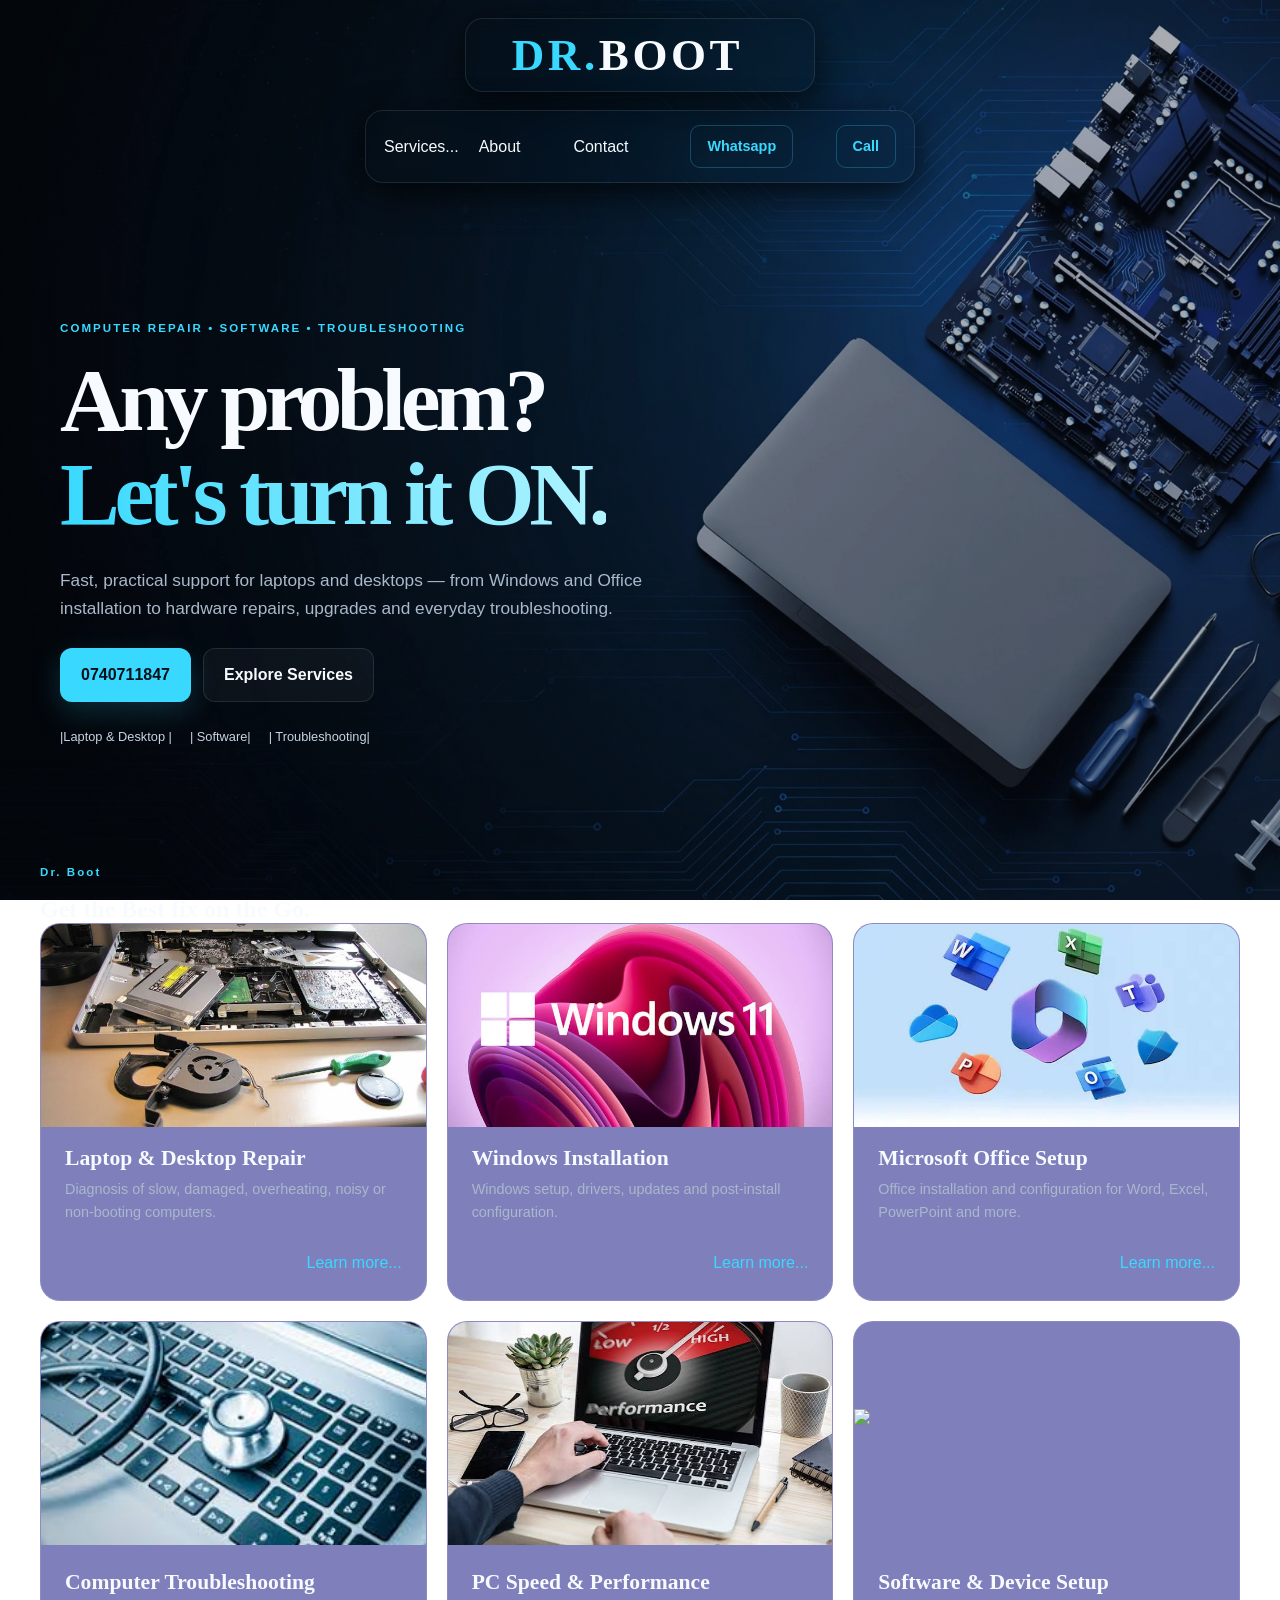
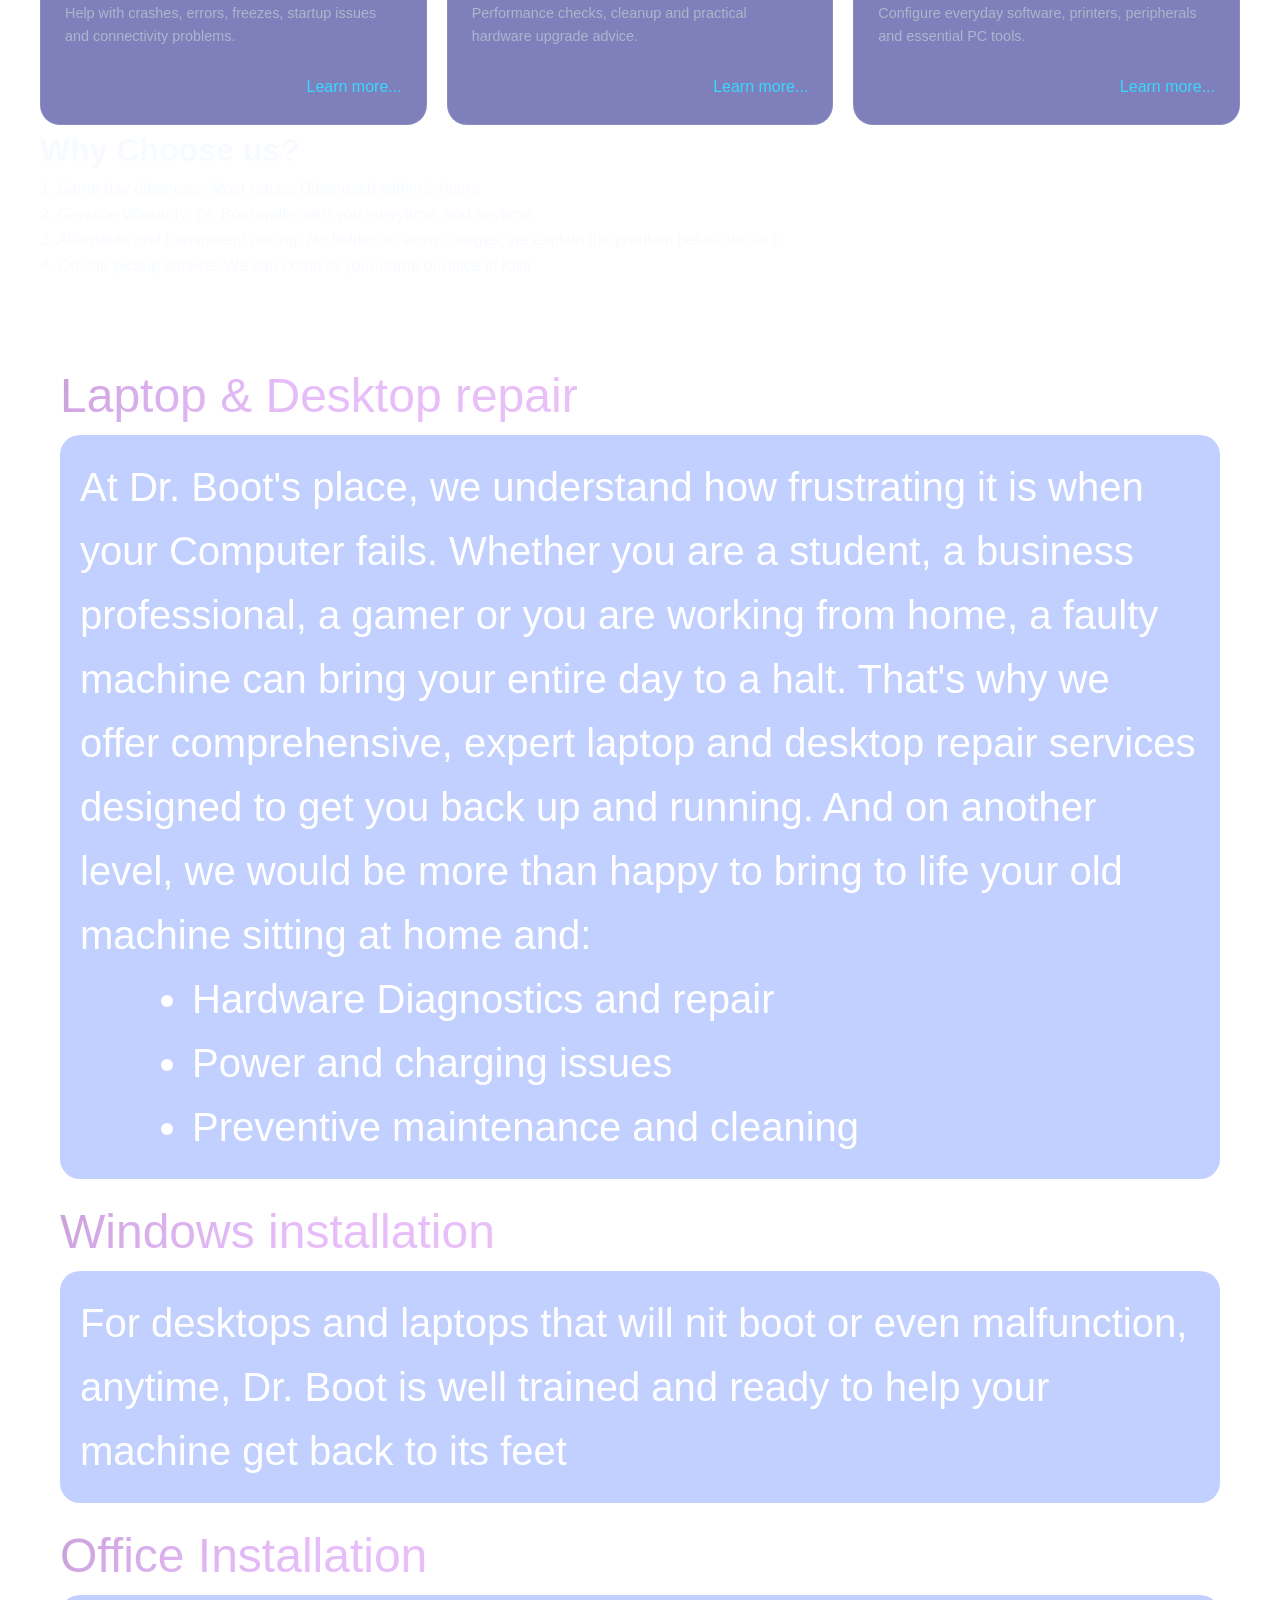
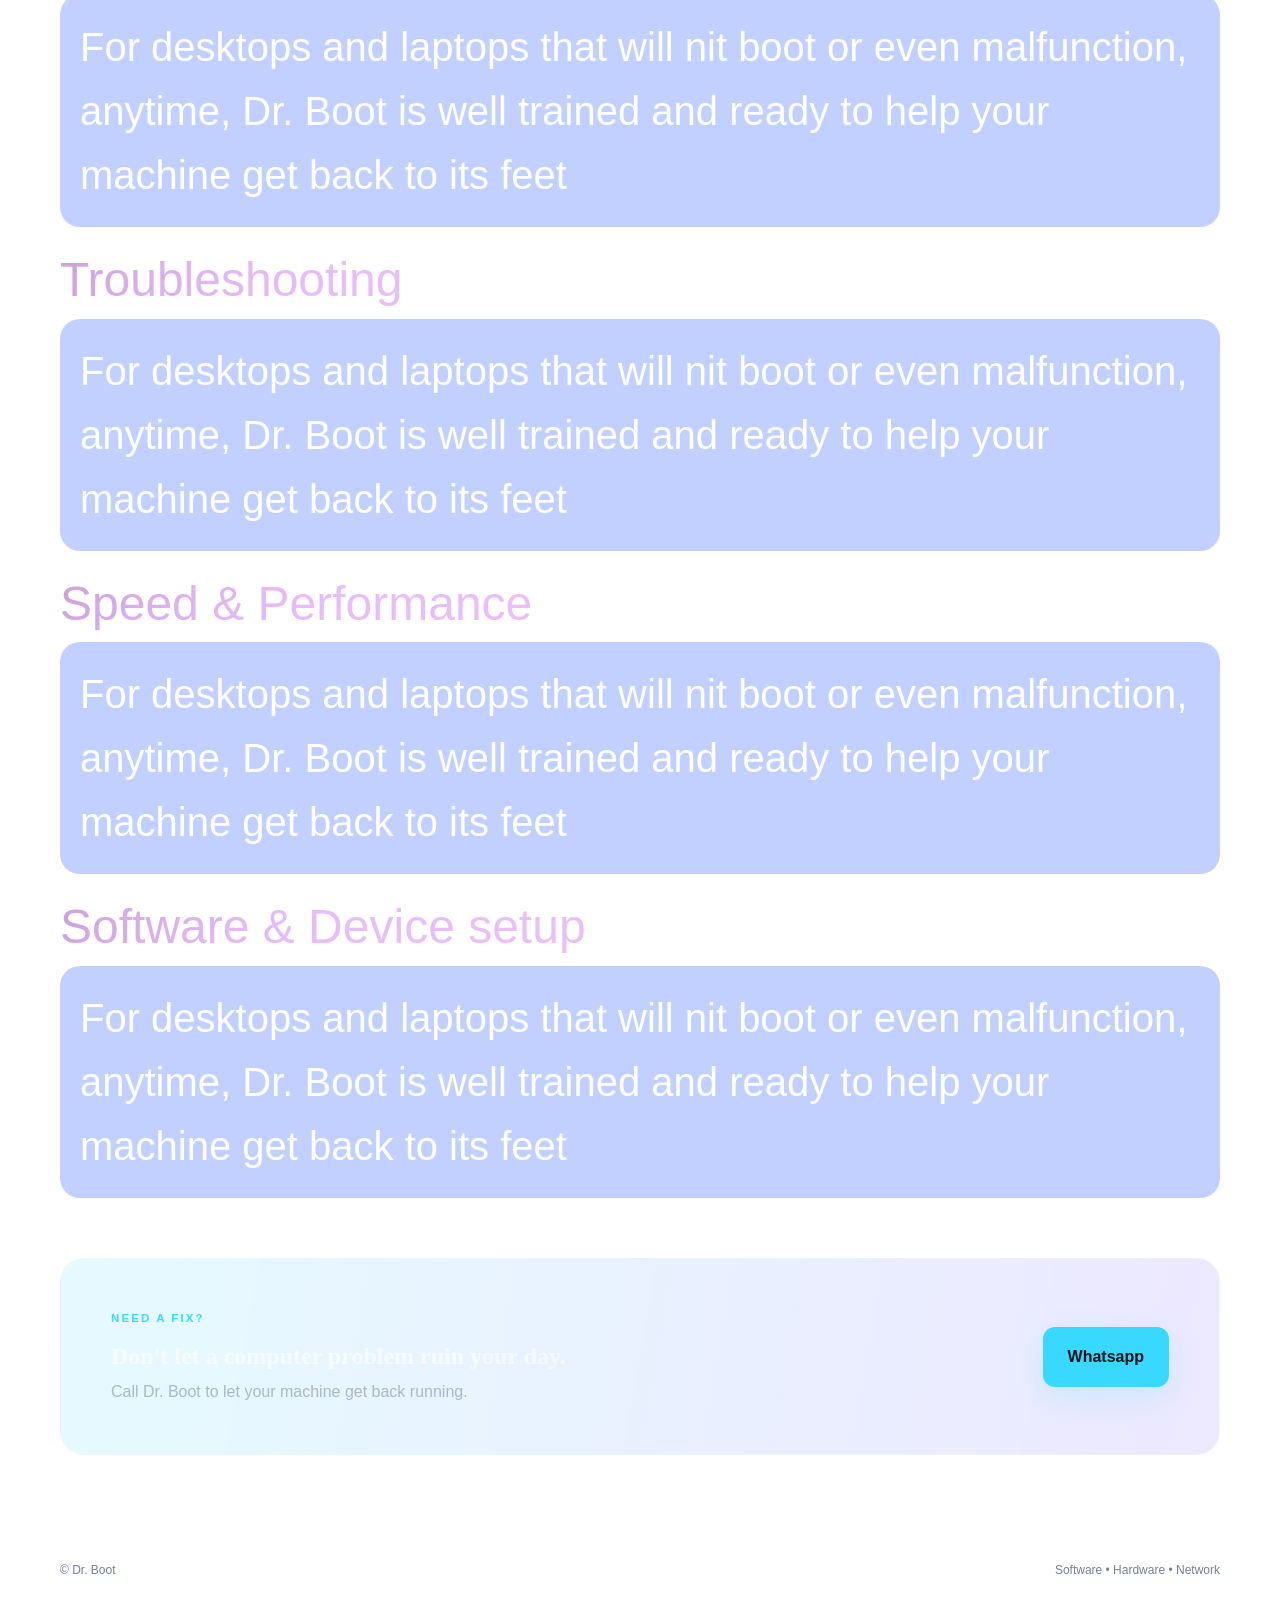
==== index.html @ c1eb8da5 "Add files via upload The main HTML document is changed to fit requirements for in-Github hosting" ====
<!DOCTYPE html>
<html lang="en">
<head>
<meta charset="UTF-8">
<meta name="viewport" content="width=device-width,initial-scale=1">
<meta name="description" content="Dr. Boot computer repair and IT support">
<title>Dr. Boot | Computer Repair</title>
<link rel="icon" href="boot.jpg">
<link rel="stylesheet" href="style1.css">
</head>
<body>
<header class="navbar">
<a class="brand" href="#home"><span>DR.</span> BOOT</a>
<nav>

</header>

<header class="navbar2">
<nav>
<div class="moreabout">
<div class="serv"><a href="#services">Services...</a></div>
<div class="serv"><a href="#about">About</a></div>
<div class="serv"><a href="#contact">Contact</a></div>
</div>
</nav>
<a class="nav-call" href="https://wa.me/254740711847" target="_blank">Whatsapp</a>
<a class="nav-call" href="tel:0740711847">Call</a>

</header>


<main>
<section class="hero" id="home">
<div class="hero-copy">
<div class="eyebrow">COMPUTER REPAIR • SOFTWARE • TROUBLESHOOTING</div>
<h1>Any problem?<br>
<span>Let's turn it ON.</span>
</h1>
<p>Fast, practical support for laptops and desktops — from Windows and Office installation to hardware repairs, upgrades and everyday troubleshooting.</p>
<div class="hero-actions">
<a class="btn primary" href="https://wa.me/254740711847"> 0740711847</a>
<a class="btn secondary" href="#services">Explore Services </a>
</div>
<div class="trust-row">
<span> |Laptop & Desktop |</span>
<span>| Software| </span>
<span>| Troubleshooting|</span>
</div>
</div>
<div class="hero-visual">

</section>
<section class="section" id="services">
<div class="section-heading">
<div class="eyebrow">Dr. Boot</div>
<h2>Get the Best fix on the Go.</br></h2>
<p></p>
</div>
<div class="service-grid">
<article class="service-card">
<div class="service-image laptop-repair"><img src="repair.jpg" width="100%"></div>
<div class="service-content">
<h3>Laptop & Desktop Repair</h3>
<p>Diagnosis of slow, damaged, overheating, noisy or non-booting computers.</p>
<div class="aboutservice">
	<a href="#laptop">Learn more...</a>
</div>
</div>
</article>
<article class="service-card">
<div class="service-image windows"><img src="windows.jpg" width="100%"></div>
<div class="service-content">
<h3>Windows Installation</h3>

<p>Windows setup, drivers, updates and post-install configuration.</p>
<div class="aboutservice">
	<a href="#window">Learn more...</a>
</div>
</div>
</article>
<article class="service-card">
<div class="service-image office"><img src="office.jpg" width="100%"></div>
<div class="service-content">
<h3>Microsoft Office Setup</h3>
<p>Office installation and configuration for Word, Excel, PowerPoint and more.</p>
<div class="aboutservice">
	<a href="#m365">Learn more...</a>
</div>
</div>
</article>
<article class="service-card">
<div class="service-image troubleshooting"><img src="trouble.jpg" width="100%"></div>
<div class="service-content">
<span class="tag"> .</span>
<h3>Computer Troubleshooting</h3>
<p>Help with crashes, errors, freezes, startup issues and connectivity problems.</p>
<div class="aboutservice">
	<a href="#problem">Learn more...</a>
</div>
</div>
</article>
<article class="service-card">
<div class="service-image speed"><img src="speed.jpg" width="100%"></div>
<div class="service-content">
<span class="tag">.</span>
<h3>PC Speed & Performance</h3>
<p>Performance checks, cleanup and practical hardware upgrade advice.</p>
<div class="aboutservice">
	<a href="#performance">Learn more...</a>
</div>
</div>
</article>
<article class="service-card">
<div class="service-image setup"><img src="Software.jpg" width="100%"></div>
<div class="service-content">
<span class="tag">.</span>
<h3>Software & Device Setup</h3>
<p>Configure everyday software, printers, peripherals and essential PC tools.</p>
<div class="aboutservice">
	<a href="#software">Learn more...</a>
</div>
</div>
</article>
</div>
</section>

<div class="about" id="about">
	<h1>Why Choose us?</h1>
	<p>1. Same day diagnosis: Most issues Diagnosed within 2 hours</p>
	<p>2. Genuine Warranty: Dr. Boot walks with you everytime, and anytime.</p>
	<p>3. Affordable and transparent pricing: No hidden or extra charges, we explain the problem before we fix it!</p>
	<p>4. On-site pickup service: We can come to your home or office in Kilifi</p>
	
</div>

<section class="explanation" id="explanation">
<div class="topic">
Laptop & Desktop repair
</div>
<div class="laptop" id="laptop">

	<p>At Dr. Boot's place, we understand how frustrating it is when your Computer fails.
	Whether you are a student, a business professional, a gamer or you are working from home, 
	a faulty machine can bring your entire day to a halt. That's why we offer comprehensive, expert laptop and desktop repair
	services designed to get you back up and running.
	And on another level, we would be more than happy to bring to life your old machine sitting at home and:
	
	<br>
	<div class="list">
	<ul>
		<li>Hardware Diagnostics and repair</li>
		<li>Power and charging issues</li>
		<li>Preventive maintenance and cleaning</li>
	</ul>
	</div>
	</p>
</div>
<div class="topic">
Windows installation
</div>
<div class="window" id="window">
	<p>For desktops and laptops that will nit boot or even malfunction, anytime,
	Dr. Boot is well trained and ready to help your machine get back to its feet</br>
	</p>
</div>
<div class="topic">
Office Installation
</div>
<div class="m365" id="m365">
	<p>For desktops and laptops that will nit boot or even malfunction, anytime,
	Dr. Boot is well trained and ready to help your machine get back to its feet</br>
	</p>
</div>


<div class="topic">
Troubleshooting
</div>
<div class="problem" id="problem">

	<p>For desktops and laptops that will nit boot or even malfunction, anytime,
	Dr. Boot is well trained and ready to help your machine get back to its feet</br>
	</p>
</div>

<div class="topic">
Speed & Performance
</div>
<div class="performance" id="Performance">
	<p>For desktops and laptops that will nit boot or even malfunction, anytime,
	Dr. Boot is well trained and ready to help your machine get back to its feet</br>
	</p>
</div>

<div class="topic">
Software & Device setup
</div>
<div class="software" id="software">
	<p>For desktops and laptops that will nit boot or even malfunction, anytime,
	Dr. Boot is well trained and ready to help your machine get back to its feet</br>
	</p>
</div>


</section>

<section class="cta" id="contact">
<div>
<div class="eyebrow">NEED A FIX?</div>
<h2>Don't let a computer problem ruin your day.</h2>
<p>Call Dr. Boot to let your machine get back running.</p>
</div>
<a class="btn primary large" href="https://wa.me/254740711847" target="_blank">Whatsapp</a>
</section>
</main>
<footer>
<span>©<span id="year">
</span> Dr. Boot</span>

<span>Software • Hardware • Network</span>
</footer>

</body>
</html>
---- style1.css ----
:root{
	--bg:#07111f;
	--text:#f7fbff;
	--muted:#a9b8ca;
	--accent:#39d9ff;
	--purple:#7c5cff;
	--line:rgba(255,255,255,.1);
	--shadow:0 24px 70px rgba(0,0,0,.3)}

*{
	box-sizing:border-box;
	margin:0;
	padding:0
}

html{
	scroll-behavior:smooth
}
body {
    min-height: 100vh;
    color: var(--text);
    font-family: Inter, sans-serif;
    line-height: 1.6;
    background:
        linear-gradient(
            rgba(7, 17, 31, 0.35),
            rgba(7, 17, 31, 0.35)
        ), url("background.jpg");
    background-size: cover;
    background-position: center;
    background-repeat: no-repeat;
    background-attachment: fixed;
    padding-left: 40px;
    padding-right: 40px;
}

a{
	color:inherit;
	text-decoration:none
}

button{
	font:inherit
}

.navbar{
	width:350px;
	margin:18px auto 0;
	display:flex;
	align-items:center;
	justify-content:center;
	gap:25px;
	position:right;
	top:15px;
	z-index:50;
	border:1px solid var(--line);
	border-radius:18px;
	background:rgba(7,17,31,.12);
	backdrop-filter:blur(8px);
	box-shadow:0 10px 35px rgba(0,0,0,.72)
}

.navbar2{
	width:min(550px,calc(100% - 40px));
	margin:18px auto 0;
	padding:14px 18px;
	display:flex;
	align-items:center;
	justify-content:space-between;
	gap:25px;
	position:sticky;
	top:15px;
	z-index:50;
	border:1px solid var(--line);
	border-radius:18px;
	background:rgba(7,17,31,.12);
	backdrop-filter:blur(8px);
	box-shadow:0 10px 35px rgba(0,0,0,.72)
}

.moreabout{
	display: grid;
	grid-template-columns: 1fr 1fr 1fr;
	gap:20px;
	
}

.serv :hover{
	color: cyan;
}
	
	
.brand{
	display: flex;
	align-items: center;
	justify-content: center;
	font-family:'Space Grotesk';
	font-size:45px;
	font-weight:800;
	letter-spacing:.08em

}

.brand span{
	color:var(--accent)
}

.navbar nav{
	display:flex;
	gap:30px
}

.navbar nav a{
	color:var(--muted);
	font-size:.92rem
}

.navbar nav a:hover{
	color:#fff
}

.nav-call{
	padding:9px 16px;
	border-radius:10px;
	background:transparent;
	color:var(--accent);
	border:1px solid rgba(57,217,255,.25);
	font-weight:700;
	font-size:.9rem}

.hero{
	width:min(1180px,calc(100% - 40px));
	min-height:680px;
	margin:auto;
	display:grid;
	grid-template-columns:1.05fr .95fr;
	align-items:center;
	gap:50px;
	padding:90px 0 70px
}

.eyebrow{
	color:var(--accent);
	font-size:.72rem;
	font-weight:800;
	letter-spacing:.18em;
	margin-bottom:16px
}

.hero h1,h2,h3{
	font-family:'Space Grotesk';
	line-height:1.05
}

.hero h1{
	font-size:clamp(3.3rem,7vw,6.6rem);
	letter-spacing:-.06em}
.hero h1 span{background:linear-gradient(90deg,var(--accent),#b0f4ff);
	-webkit-background-clip:text;
	background-clip:text;
	color:transparent}
.hero p{
max-width:620px;
	margin:26px 0;
	color:var(--muted);
	font-size:1.08rem}

.hero-actions{

	display:flex;
	flex-wrap:wrap;
	gap:12px}

.btn{

	display:inline-flex;
	align-items:center;
	justify-content:center;
	padding:13px 20px;
	border-radius:12px;
	font-weight:800;
	border:1px solid transparent;
	transition:.2s
}

.btn:hover{

	transform:translateY(-3px)
}

.primary{

	color:#04111b;
	background:var(--accent);
	box-shadow:0 10px 30px rgba(57,217,255,.18)
}

.secondary{

	border-color:var(--line);
	background:rgba(255,255,255,.04)}
.large{
padding:16px 24px}

.trust-row{
display:flex;
	flex-wrap:wrap;
	gap:18px;
	margin-top:25px;
	color:#c8d4e2;
	font-size:.8rem}

.hero-visual{
	position:relative;
	min-height:480px;
	display:grid;
	place-items:center
}

.glow{
position:absolute;
	width:340px;
	height:340px;
	border-radius:50%;
	background:var(--accent);
	filter:blur(100px);
	opacity:.13}



.service-grid{
	display:grid;
	grid-template-columns:repeat(3,1fr);
	gap:20px}

.service-card{
	overflow:hidden;
	border:1px solid var(--line);
	border-radius:20px;
	background:rgba(0,0,123,.5);
	transition:.3s
}

.service-card:hover{
	transform:translateY(-8px);	
	border-color:rgba(57,217,255,.35);
	box-shadow:var(--shadow)}

.service-image{
	height:190px;
	display:flex;
	justify-content: center;
	align-items: center;
	place-items:center;
	font-size:4.5rem;
}


.service-content{
	padding:24px}

.tag{
	color:transparent;
	font-size:.68rem;
	font-weight:800;
	letter-spacing:.15em}

.service-content h3{
	font-size:1.35rem;
	margin:9px 0}

.service-content p{
	color:var(--muted);
	font-size:.9rem;
	min-height:72px}

.aboutservice{
	display: flex;
	align-content: right;
	justify-content: right;
	color: var(--accent);
}
.aboutservice:hover{
	color: pink;
}

.explanation{
	min-width: 80%;
	margin-top: 60px;
	background: transparent;
	border-radius: 20px;
	color: white;
	padding: 20px;
}

.topic{
	font-size: 300%;
	background: url(windows.jpg);
	background-size: 200% auto;
	background-clip: text;
	color: transparent;
	animation: pan 30s linear infinite alternate;

}

@keyframes pan{
	from{ background-position: 0% center;}
	to {background-position: 100% center;}
}

.list{
	padding-left: 10%;
}

.laptop{
	min-width: 90%;
	background: rgba(50,100,255, 0.3);
	font-size: 40px;
	padding: 20px;
	border-radius: 20px;
	margin: 0 0 15px;
}

.window{
	min-width: 90%;
	background: rgba(50,100,255, 0.3);
	font-size: 40px;
	padding: 20px;
	border-radius: 20px;
	margin: 0 0 15px;

}

.m365{
	min-width: 90%;
	background: rgba(50,100,255, 0.3);
	font-size: 40px;
	padding: 20px;
	border-radius: 20px;
	margin: 0 0 15px;

}

.problem{
	min-width: 90%;
	background: rgba(50,100,255, 0.3);
	font-size: 40px;
	padding: 20px;
	border-radius: 20px;
	margin: 0 0 15px;

}

.performance{
	min-width: 90%;
	background: rgba(50,100,255, 0.3);
	font-size: 40px;
	padding: 20px;
	border-radius: 20px;
	margin: 0 0 15px;

}

.software{
	min-width: 90%;
	background: rgba(50,100,255, 0.3);
	font-size: 40px;
	padding: 20px;
	border-radius: 20px;
}

.cta{
	width:min(1180px,calc(100% - 40px));
	margin:0 auto 80px;
	padding:50px;
	border-radius:24px;
	background:linear-gradient(100deg,rgba(57,217,255,.13),rgba(124,92,255,.14));
	border:1px solid var(--line);
	display:flex;
	align-items:center;
	justify-content:space-between;
	gap:30px;
	margin-top: 40px;
	margin-top: 40px;
}

.cta p{
	color:var(--muted);
	margin-top: 10px;
}
footer{
	width:min(1180px,calc(100% - 40px));
	margin:auto;
	padding:25px 0 35px;
	border-top:1px solid var(--line);
	color:#718198;
	display:flex;	
	justify-content:space-between;
	font-size:.75rem}


/* =========================================================
   RESPONSIVE DESIGN
   ========================================================= */

/* Large screens */
@media (min-width: 1400px) {
    .hero,
    .cta,
    footer {
        max-width: 1300px;
    }

    .hero {
        min-height: 720px;
    }
}


/* =========================================================
   TABLETS / SMALL LAPTOPS
   ========================================================= */
@media (max-width: 1024px) {

    body {
        padding-left: 20px;
        padding-right: 20px;
    }

    /* Navigation */
    .navbar {
        width: min(350px, 100%);
    }

    .navbar2 {
        width: min(700px, 100%);
    }

    .moreabout {
        grid-template-columns: repeat(3, 1fr);
        gap: 15px;
    }

    .navbar nav {
        gap: 18px;
    }

    /* Hero */
    .hero {
        width: 100%;
        grid-template-columns: 1fr 1fr;
        gap: 30px;
        padding: 70px 0 60px;
        min-height: 600px;
    }

    .hero h1 {
        font-size: clamp(3rem, 7vw, 5rem);
    }

    .hero p {
        font-size: 1rem;
    }

    .hero-visual {
        min-height: 400px;
    }

    /* Services */
    .service-grid {
        grid-template-columns: repeat(2, 1fr);
        gap: 18px;
    }

    .service-image {
        height: 180px;
    }

    /* Explanation sections */
    .explanation {
        width: 100%;
        min-width: 0;
    }

    .topic {
        font-size: clamp(2rem, 5vw, 3rem);
    }

    .laptop,
    .window,
    .m365,
    .problem,
    .performance,
    .software {
        min-width: 0;
        width: 100%;
    }

    /* CTA */
    .cta {
        width: 100%;
        padding: 40px;
    }

    /* Footer */
    footer {
        width: 100%;
    }
}


/* =========================================================
   TABLETS / LARGE PHONES
   ========================================================= */
@media (max-width: 768px) {

    body {
        padding-left: 15px;
        padding-right: 15px;
        background-attachment: scroll;
    }

    /* Navigation */
    .navbar {
        width: 100%;
        max-width: 420px;
        margin-top: 12px;
    }

    .navbar2 {
        width: 100%;
        max-width: 600px;
        padding: 12px 14px;
        gap: 12px;
    }

    .navbar nav {
        width: 100%;
    }

    .moreabout {
        width: 100%;
        grid-template-columns: repeat(3, 1fr);
        gap: 10px;
    }

    .navbar2 .nav-call {
        padding: 8px 12px;
        font-size: .8rem;
        white-space: nowrap;
    }

    .brand {
        font-size: 38px;
    }

    /* Hero */
    .hero {
        width: 100%;
        grid-template-columns: 1fr;
        gap: 20px;
        padding: 60px 0 50px;
        text-align: center;
    }

    .hero-copy {
        width: 100%;
    }

    .hero p {
        max-width: 700px;
        margin-left: auto;
        margin-right: auto;
    }

    .hero-actions {
        justify-content: center;
    }

    .trust-row {
        justify-content: center;
    }

    .hero-visual {
        min-height: 280px;
    }

    /* Services */
    .service-grid {
        grid-template-columns: repeat(2, 1fr);
        gap: 15px;
    }

    .service-image {
        height: 170px;
    }

    .service-content {
        padding: 20px;
    }

    .service-content p {
        min-height: auto;
    }

    /* Explanation */
    .explanation {
        padding: 15px 5px;
        margin-top: 40px;
    }

    .topic {
        font-size: clamp(2rem, 8vw, 3.5rem);
        line-height: 1;
    }

    .laptop,
    .window,
    .m365,
    .problem,
    .performance,
    .software {
        font-size: clamp(20px, 5vw, 32px);
        padding: 20px;
    }

    /* CTA */
    .cta {
        width: 100%;
        padding: 35px 25px;
        flex-direction: column;
        text-align: center;
        gap: 20px;
    }

    /* Footer */
    footer {
        width: 100%;
        flex-direction: column;
        align-items: center;
        text-align: center;
        gap: 8px;
    }
}


/* =========================================================
   PHONES
   ========================================================= */
@media (max-width: 600px) {

    body {
        padding-left: 10px;
        padding-right: 10px;
    }

    /* Navigation */
    .navbar {
        width: 100%;
        border-radius: 14px;
    }

    .navbar2 {
        width: 100%;
        flex-wrap: wrap;
        justify-content: center;
        border-radius: 14px;
    }

    .navbar2 nav {
        width: 100%;
    }

    .moreabout {
        grid-template-columns: 1fr 1fr 1fr;
        gap: 8px;
        text-align: center;
    }

    .serv {
        font-size: .82rem;
    }

    .navbar2 .nav-call {
        padding: 7px 12px;
        font-size: .78rem;
    }

    .brand {
		display: flex;
		align-items: center;
		justify-content: center;
        font-size: 32px;
    }

    /* Hero */
    .hero {
        padding: 45px 0 40px;
    }

    .eyebrow {
        font-size: .62rem;
        letter-spacing: .12em;
    }

    .hero h1 {
        font-size: clamp(2.6rem, 13vw, 4rem);
    }

    .hero p {
        font-size: .95rem;
        line-height: 1.6;
    }

    .hero-actions {
        width: 100%;
        flex-direction: column;
        align-items: stretch;
    }

    .hero-actions .btn {
        width: 100%;
    }

    .trust-row {
        gap: 8px;
        font-size: .7rem;
    }

    /* Services */
    .service-grid {
        grid-template-columns: 1fr;
        gap: 18px;
    }

    .service-image {
        height: 200px;
    }

    .service-content {
        padding: 20px;
    }

    .service-content h3 {
        font-size: 1.25rem;
    }

    .service-content p {
        font-size: .88rem;
    }

    /* Explanation */
    .topic {
        font-size: clamp(1.8rem, 10vw, 3rem);
    }

    .laptop,
    .window,
    .m365,
    .problem,
    .performance,
    .software {
        width: 100%;
        min-width: 0;
        padding: 18px;
        font-size: 20px;
    }

    /* CTA */
    .cta {
        padding: 30px 18px;
        border-radius: 18px;
    }

    .cta h2 {
        font-size: 1.7rem;
    }

    /* Footer */
    footer {
        font-size: .7rem;
        padding-bottom: 25px;
    }
}


/* =========================================================
   VERY SMALL PHONES
   ========================================================= */
@media (max-width: 400px) {

    .brand {
        font-size: 27px;
    }

    .moreabout {
        gap: 5px;
    }

    .serv {
        font-size: .72rem;
    }

    .navbar2 .nav-call {
        padding: 6px 9px;
        font-size: .7rem;
    }

    .hero h1 {
        font-size: 2.5rem;
    }

    .hero p {
        font-size: .9rem;
    }

    .service-image {
        height: 170px;
    }

    .topic {
        font-size: 1.7rem;
    }

    .cta h2 {
        font-size: 1.5rem;
    }
}


/* =========================================================
   ACCESSIBILITY / TOUCH DEVICES
   ========================================================= */

@media (hover: none) and (pointer: coarse) {

    .btn:hover,
    .service-card:hover {
        transform: none;
    }

    .btn {
        min-height: 46px;
    }

    .nav-call {
        min-height: 42px;
    }
}
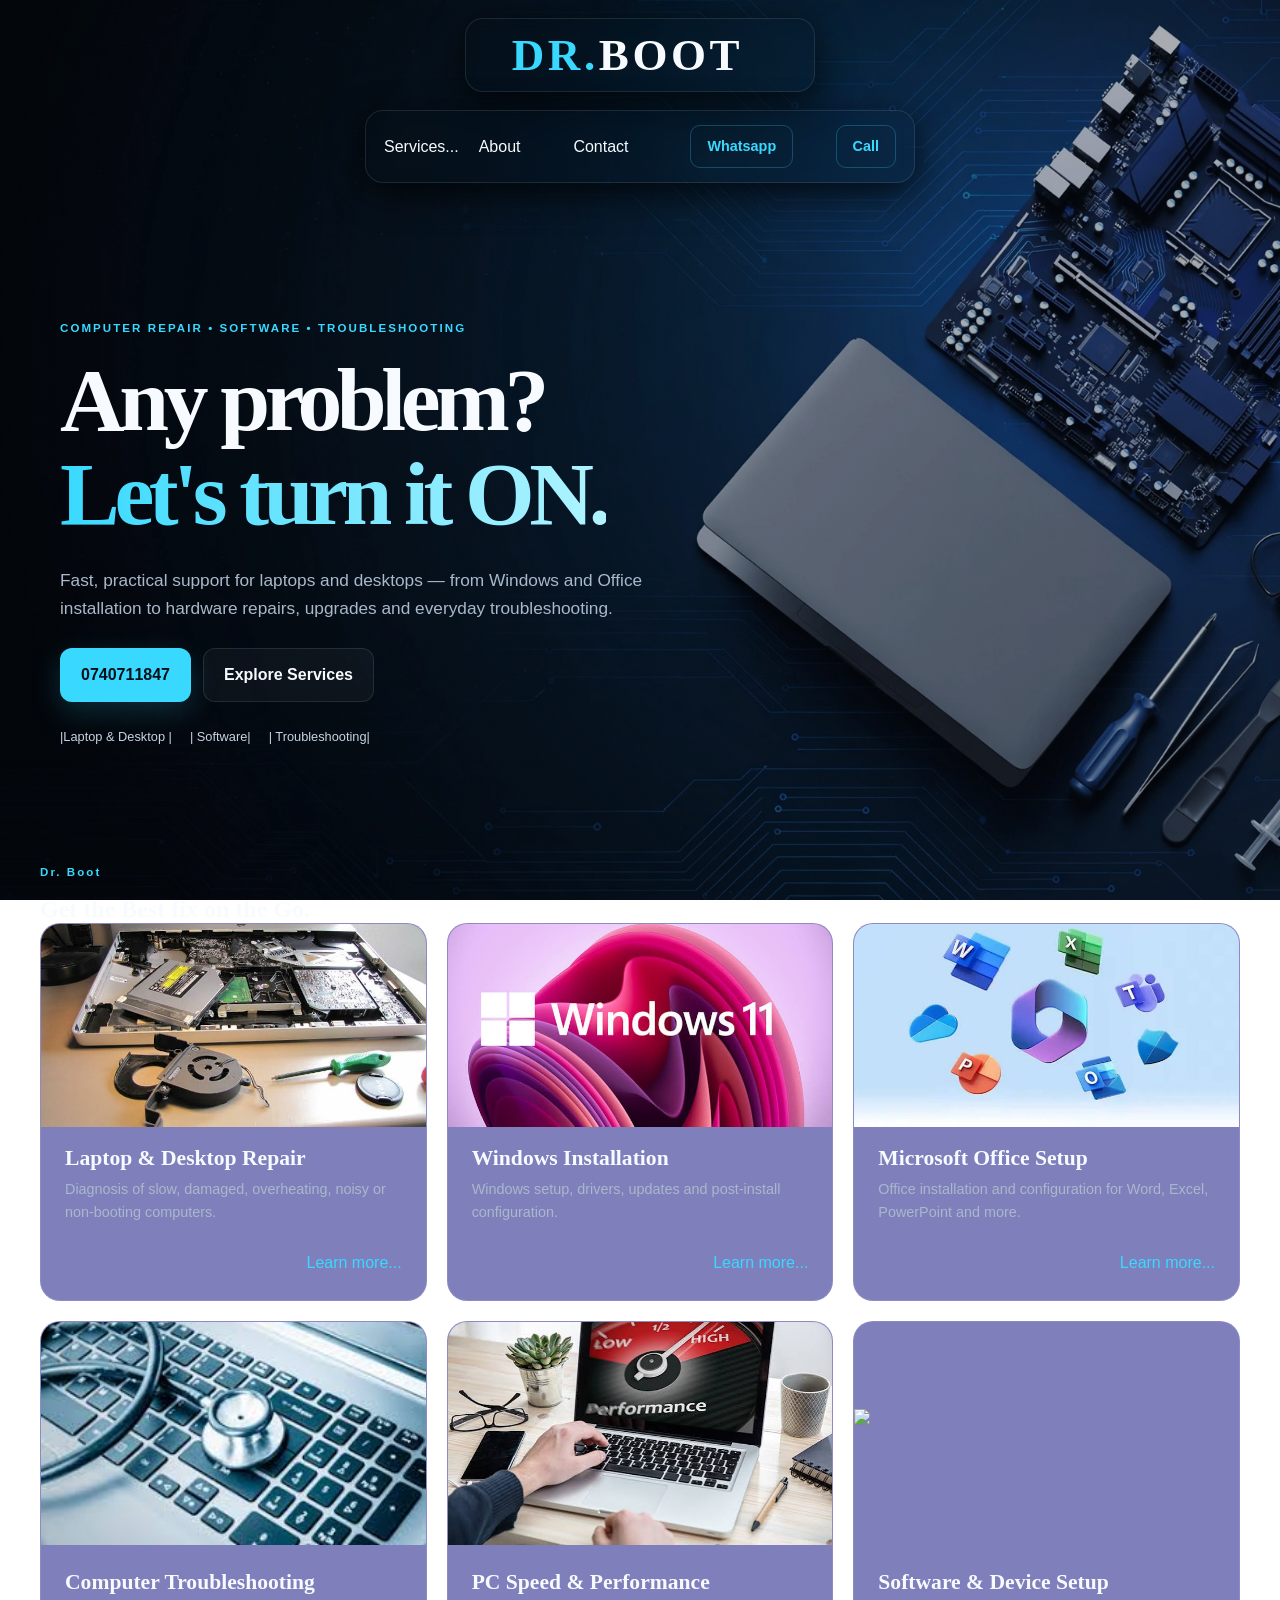
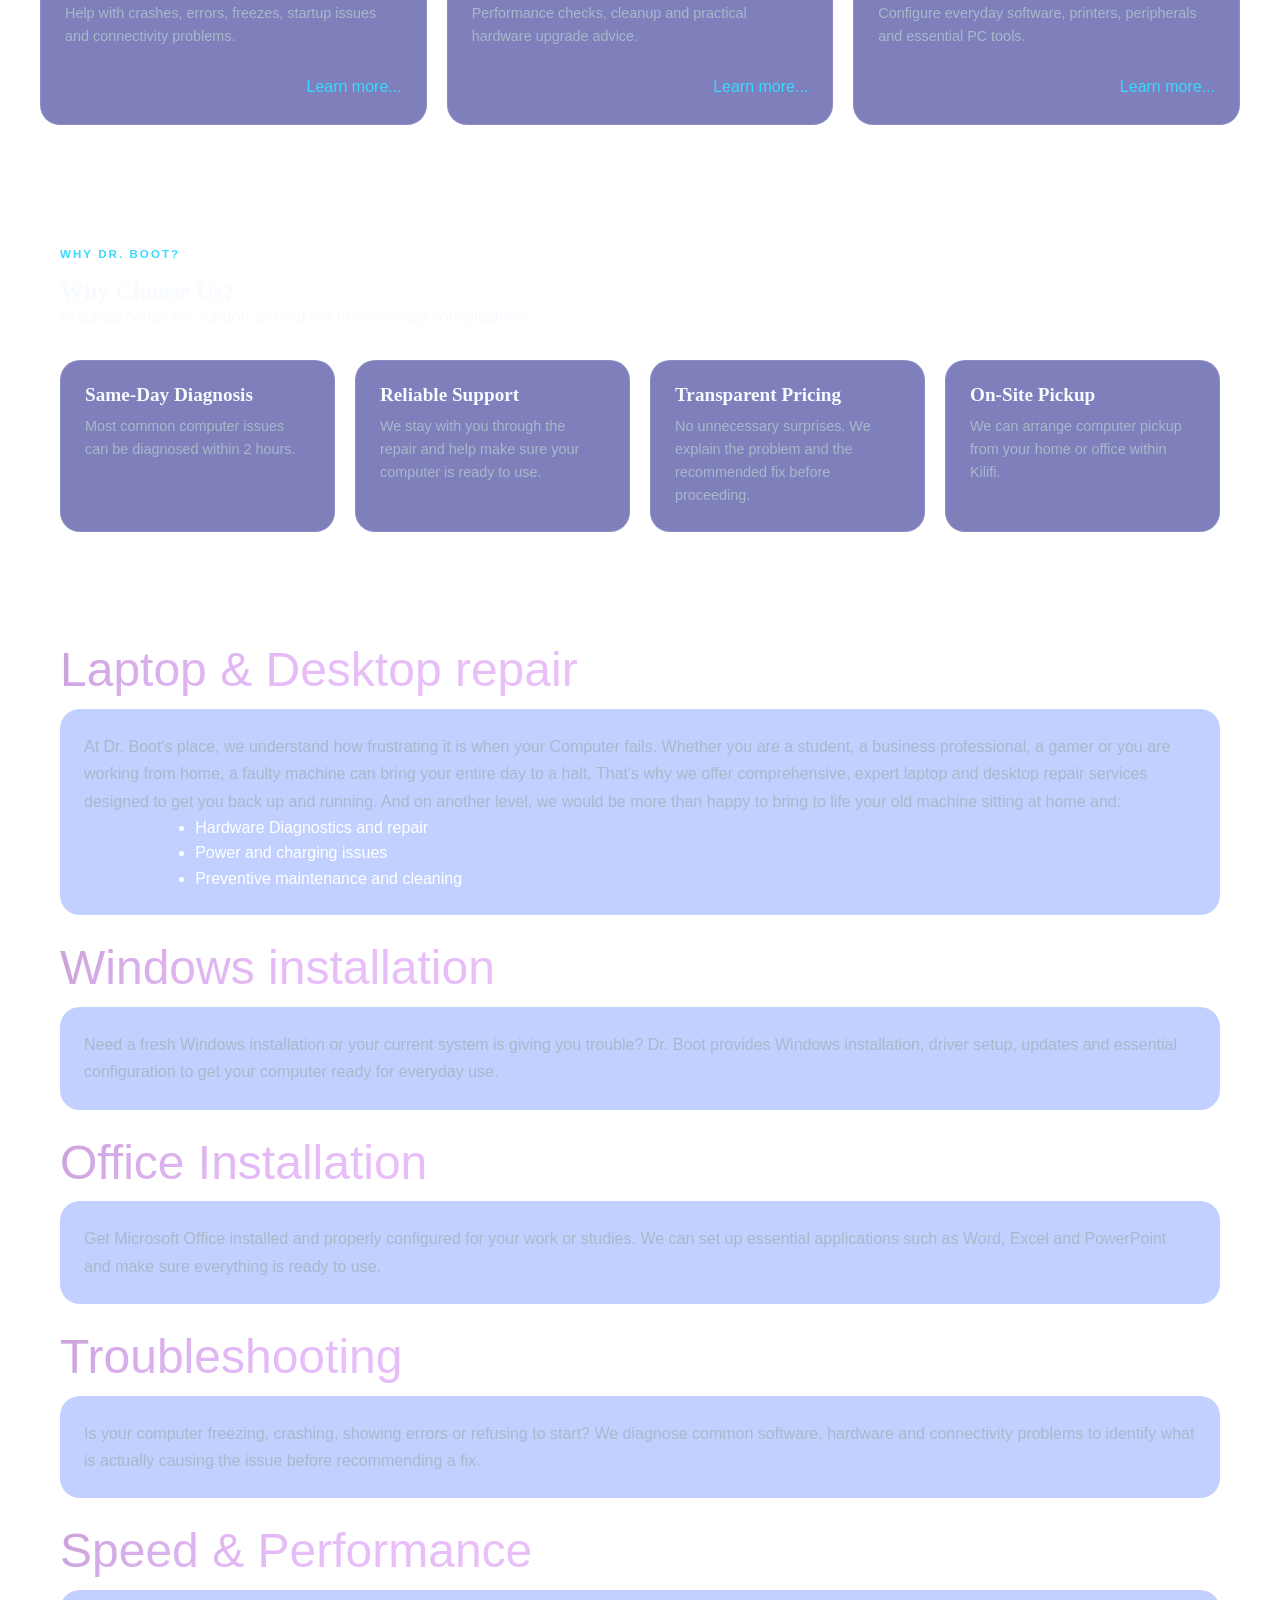
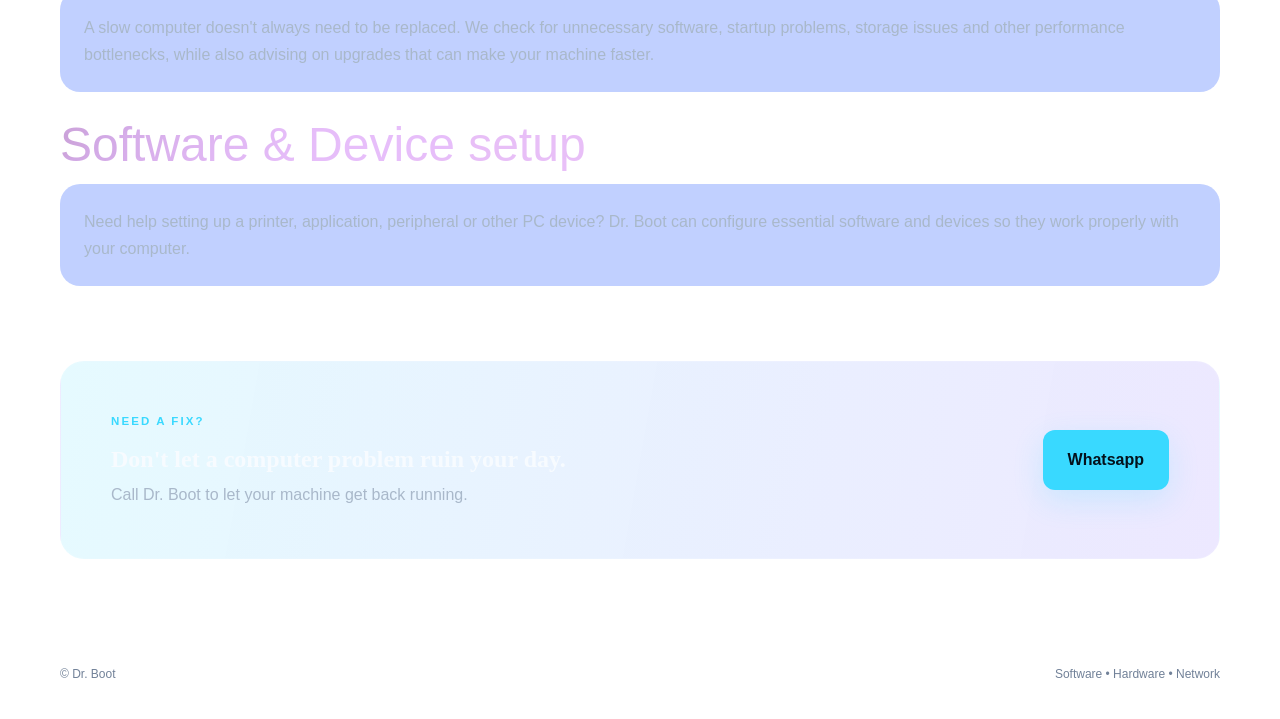
==== commit f080e529: "Add files via upload almost last touches" ====
--- a/index.html
+++ b/index.html
@@ -124,14 +124,19 @@
 </div>
 </section>
 
-<div class="about" id="about">
-	<h1>Why Choose us?</h1>
-	<p>1. Same day diagnosis: Most issues Diagnosed within 2 hours</p>
-	<p>2. Genuine Warranty: Dr. Boot walks with you everytime, and anytime.</p>
-	<p>3. Affordable and transparent pricing: No hidden or extra charges, we explain the problem before we fix it!</p>
-	<p>4. On-site pickup service: We can come to your home or office in Kilifi</p>
-	
-</div>
+<section class="about" id="about">
+    <div class="section-heading">
+        <div class="eyebrow">WHY DR. BOOT?</div>
+        <h2>Why Choose Us?</h2>
+        <p>Practical computer support without the unnecessary complications.</p>
+    </div>
+    <div class="about-grid">
+        <div class="about-card"><h3>Same-Day Diagnosis</h3><p>Most common computer issues can be diagnosed within 2 hours.</p></div>
+        <div class="about-card"><h3>Reliable Support</h3><p>We stay with you through the repair and help make sure your computer is ready to use.</p></div>
+        <div class="about-card"><h3>Transparent Pricing</h3><p>No unnecessary surprises. We explain the problem and the recommended fix before proceeding.</p></div>
+        <div class="about-card"><h3>On-Site Pickup</h3><p>We can arrange computer pickup from your home or office within Kilifi.</p></div>
+    </div>
+</section>
 
 <section class="explanation" id="explanation">
 <div class="topic">
@@ -159,17 +164,13 @@
 Windows installation
 </div>
 <div class="window" id="window">
-	<p>For desktops and laptops that will nit boot or even malfunction, anytime,
-	Dr. Boot is well trained and ready to help your machine get back to its feet</br>
-	</p>
+	<p>Need a fresh Windows installation or your current system is giving you trouble? Dr. Boot provides Windows installation, driver setup, updates and essential configuration to get your computer ready for everyday use.</p>
 </div>
 <div class="topic">
 Office Installation
 </div>
 <div class="m365" id="m365">
-	<p>For desktops and laptops that will nit boot or even malfunction, anytime,
-	Dr. Boot is well trained and ready to help your machine get back to its feet</br>
-	</p>
+	<p>Get Microsoft Office installed and properly configured for your work or studies. We can set up essential applications such as Word, Excel and PowerPoint and make sure everything is ready to use.</p>
 </div>
 
 
@@ -178,27 +179,21 @@
 </div>
 <div class="problem" id="problem">
 
-	<p>For desktops and laptops that will nit boot or even malfunction, anytime,
-	Dr. Boot is well trained and ready to help your machine get back to its feet</br>
-	</p>
+	<p>Is your computer freezing, crashing, showing errors or refusing to start? We diagnose common software, hardware and connectivity problems to identify what is actually causing the issue before recommending a fix.</p>
 </div>
 
 <div class="topic">
 Speed & Performance
 </div>
-<div class="performance" id="Performance">
-	<p>For desktops and laptops that will nit boot or even malfunction, anytime,
-	Dr. Boot is well trained and ready to help your machine get back to its feet</br>
-	</p>
+<div class="performance" id="performance">
+	<p>A slow computer doesn't always need to be replaced. We check for unnecessary software, startup problems, storage issues and other performance bottlenecks, while also advising on upgrades that can make your machine faster.</p>
 </div>
 
 <div class="topic">
 Software & Device setup
 </div>
 <div class="software" id="software">
-	<p>For desktops and laptops that will nit boot or even malfunction, anytime,
-	Dr. Boot is well trained and ready to help your machine get back to its feet</br>
-	</p>
+	<p>Need help setting up a printer, application, peripheral or other PC device? Dr. Boot can configure essential software and devices so they work properly with your computer.</p>
 </div>
 
 
--- a/style1.css
+++ b/style1.css
@@ -286,12 +286,12 @@
 }
 
 .explanation{
-	min-width: 80%;
-	margin-top: 60px;
-	background: transparent;
-	border-radius: 20px;
-	color: white;
-	padding: 20px;
+    width: 100%;
+    margin-top: 30px;
+    background: transparent;
+    border-radius: 20px;
+    color: white;
+    padding: 20px;
 }
 
 .topic{
@@ -313,62 +313,29 @@
 	padding-left: 10%;
 }
 
-.laptop{
-	min-width: 90%;
-	background: rgba(50,100,255, 0.3);
-	font-size: 40px;
-	padding: 20px;
-	border-radius: 20px;
-	margin: 0 0 15px;
-}
-
-.window{
-	min-width: 90%;
-	background: rgba(50,100,255, 0.3);
-	font-size: 40px;
-	padding: 20px;
-	border-radius: 20px;
-	margin: 0 0 15px;
-
-}
-
-.m365{
-	min-width: 90%;
-	background: rgba(50,100,255, 0.3);
-	font-size: 40px;
-	padding: 20px;
-	border-radius: 20px;
-	margin: 0 0 15px;
-
-}
-
-.problem{
-	min-width: 90%;
-	background: rgba(50,100,255, 0.3);
-	font-size: 40px;
-	padding: 20px;
-	border-radius: 20px;
-	margin: 0 0 15px;
-
-}
-
-.performance{
-	min-width: 90%;
-	background: rgba(50,100,255, 0.3);
-	font-size: 40px;
-	padding: 20px;
-	border-radius: 20px;
-	margin: 0 0 15px;
-
-}
-
-.software{
-	min-width: 90%;
-	background: rgba(50,100,255, 0.3);
-	font-size: 40px;
-	padding: 20px;
-	border-radius: 20px;
-}
+
+
+
+
+
+
+
+
+
+
+
+
+.laptop, .window, .m365, .problem, .performance, .software {
+    width: 100%; background: rgba(50,100,255,.3); padding: 24px; border-radius: 20px; margin: 0 0 15px;
+}
+.laptop p, .window p, .m365 p, .problem p, .performance p, .software p { color: var(--muted); font-size: 1rem; line-height: 1.7; }
+
+.about { width:min(1180px,calc(100% - 40px)); margin:70px auto 0; padding:50px 0; }
+.about .section-heading { margin-bottom:30px; }
+.about-grid { display:grid; grid-template-columns:repeat(4,1fr); gap:20px; }
+.about-card { padding:24px; border:1px solid var(--line); border-radius:20px; background:rgba(0,0,123,.5); }
+.about-card h3 { font-size:1.2rem; margin-bottom:10px; }
+.about-card p { color:var(--muted); font-size:.9rem; line-height:1.6; }
 
 .cta{
 	width:min(1180px,calc(100% - 40px));
@@ -497,6 +464,9 @@
         width: 100%;
     }
 
+    .about { width:100%; }
+    .about-grid { grid-template-columns:repeat(2,1fr); }
+
     /* CTA */
     .cta {
         width: 100%;
@@ -605,10 +575,7 @@
     }
 
     /* Explanation */
-    .explanation {
-        padding: 15px 5px;
-        margin-top: 40px;
-    }
+    .explanation { padding:10px 5px; margin-top:0; }
 
     .topic {
         font-size: clamp(2rem, 8vw, 3.5rem);
@@ -661,12 +628,7 @@
         border-radius: 14px;
     }
 
-    .navbar2 {
-        width: 100%;
-        flex-wrap: wrap;
-        justify-content: center;
-        border-radius: 14px;
-    }
+    .navbar2 { width:100%; display:grid; grid-template-columns:1fr; justify-items:center; gap:10px; border-radius:14px; }
 
     .navbar2 nav {
         width: 100%;
@@ -682,10 +644,7 @@
         font-size: .82rem;
     }
 
-    .navbar2 .nav-call {
-        padding: 7px 12px;
-        font-size: .78rem;
-    }
+    .navbar2 .nav-call { display:inline-flex; align-items:center; justify-content:center; min-width:90px; padding:7px 12px; font-size:.78rem; }
 
     .brand {
 		display: flex;
@@ -755,17 +714,13 @@
         font-size: clamp(1.8rem, 10vw, 3rem);
     }
 
-    .laptop,
-    .window,
-    .m365,
-    .problem,
-    .performance,
-    .software {
-        width: 100%;
-        min-width: 0;
-        padding: 18px;
-        font-size: 20px;
-    }
+    .explanation { padding:10px 5px; margin-top:0; }
+    .laptop, .window, .m365, .problem, .performance, .software { width:100%; min-width:0; padding:18px; }
+    .laptop p, .window p, .m365 p, .problem p, .performance p, .software p { font-size:.9rem; line-height:1.65; }
+    .about { padding:35px 0; margin-top:30px; }
+    .about-grid { grid-template-columns:1fr; gap:15px; }
+    .about-card { padding:20px; }
+    .about-card p { font-size:.88rem; }
 
     /* CTA */
     .cta {
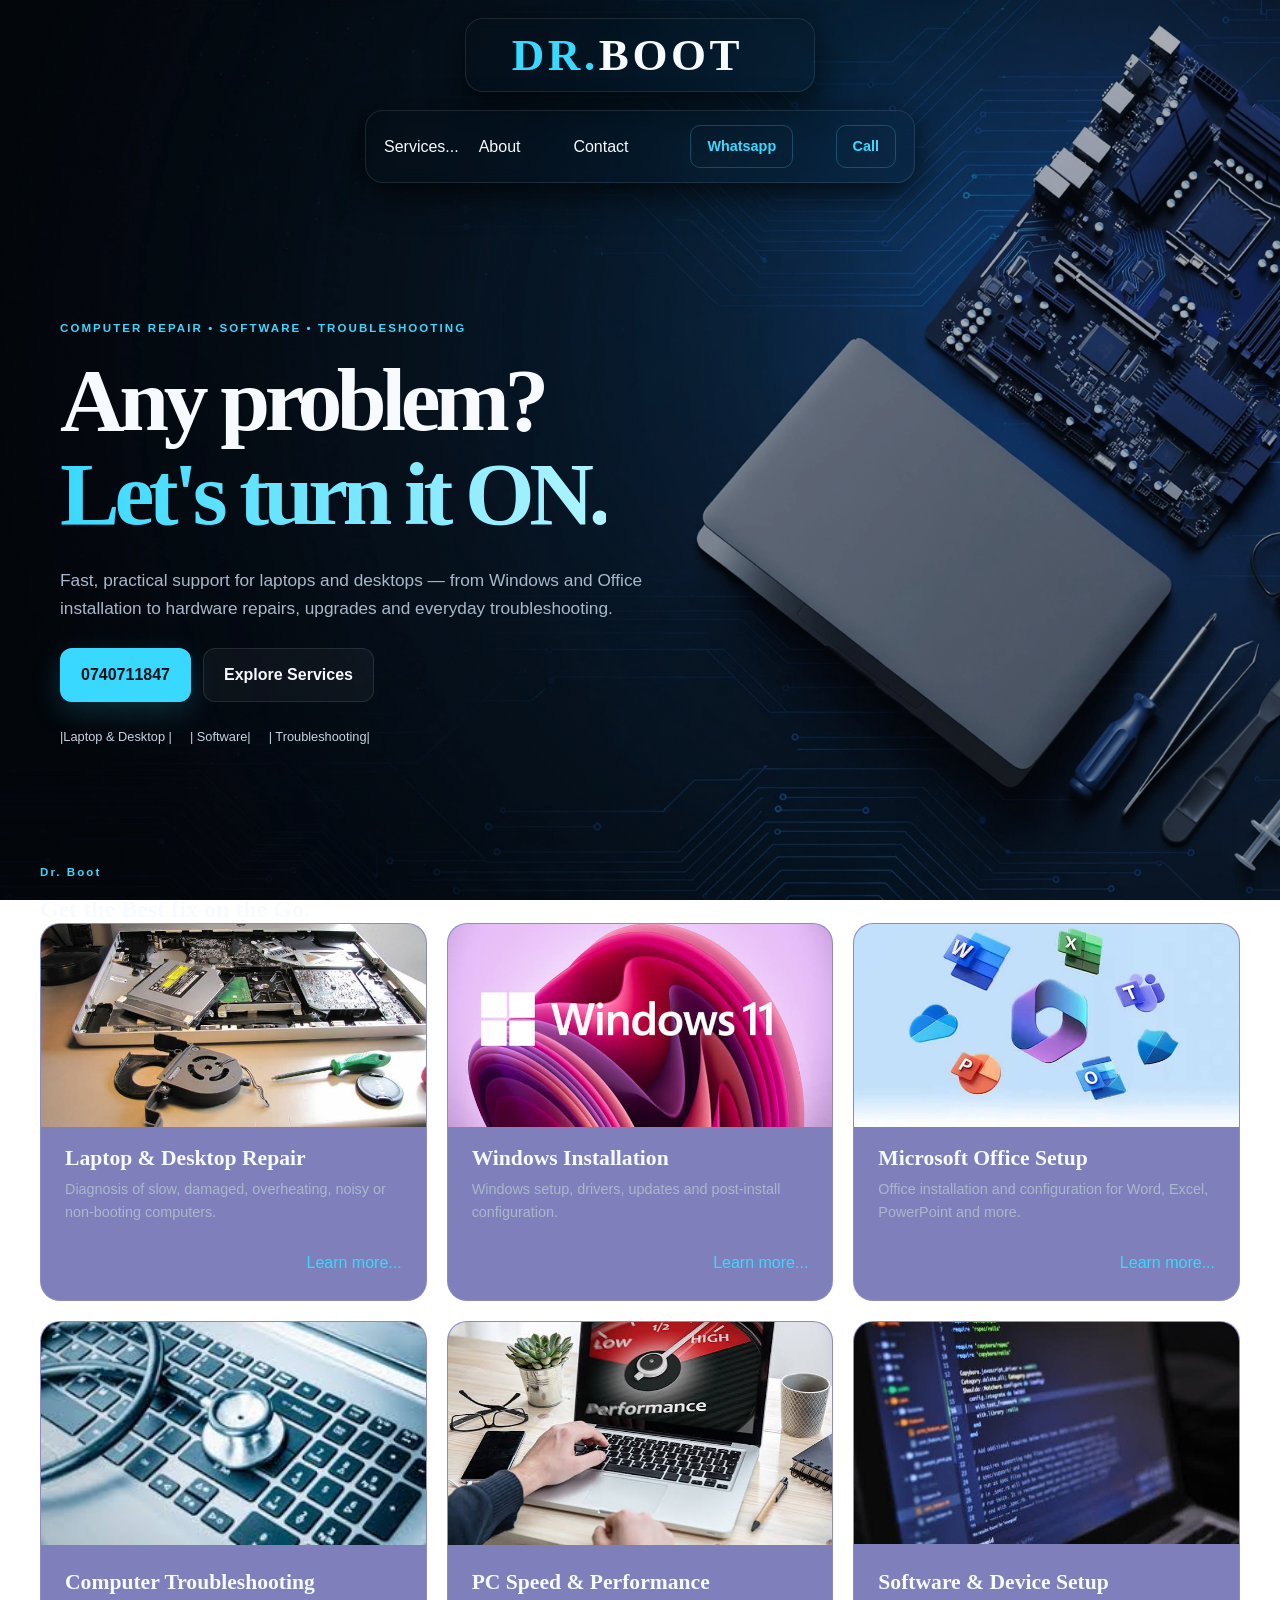
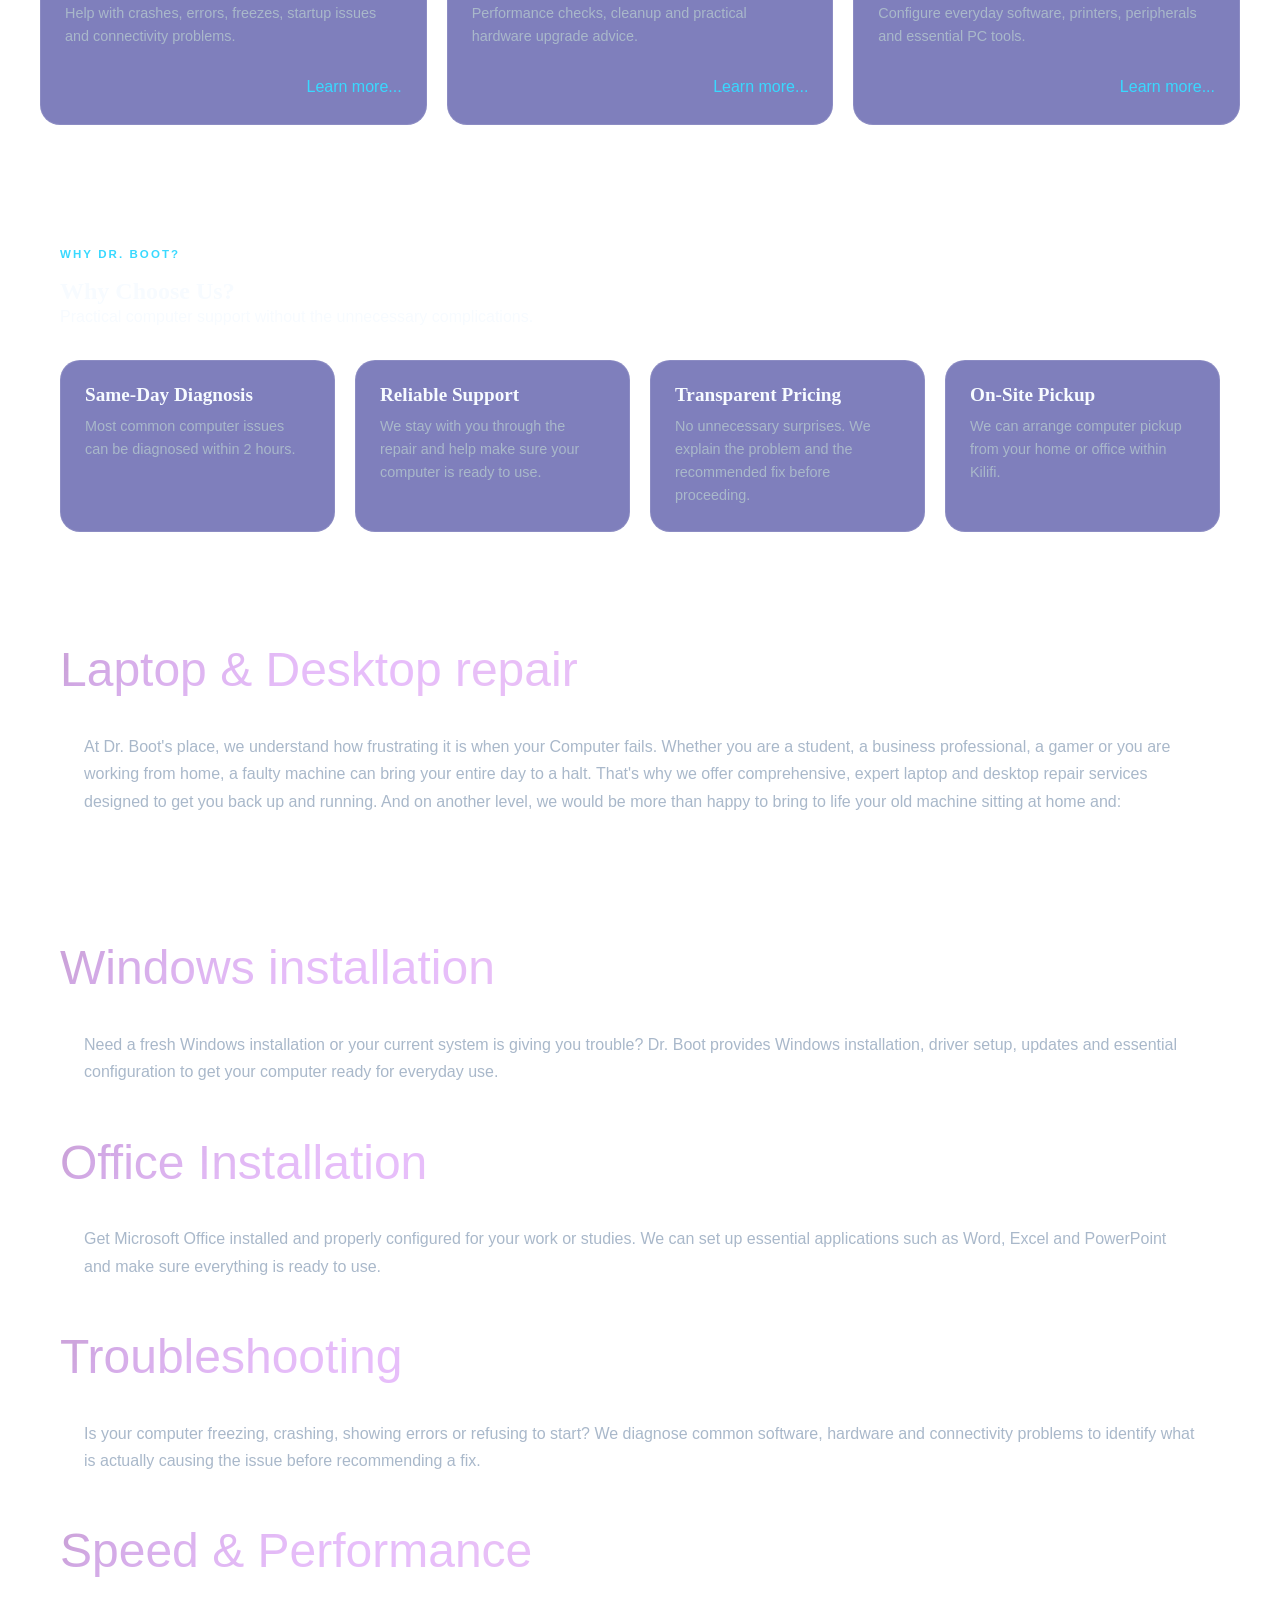
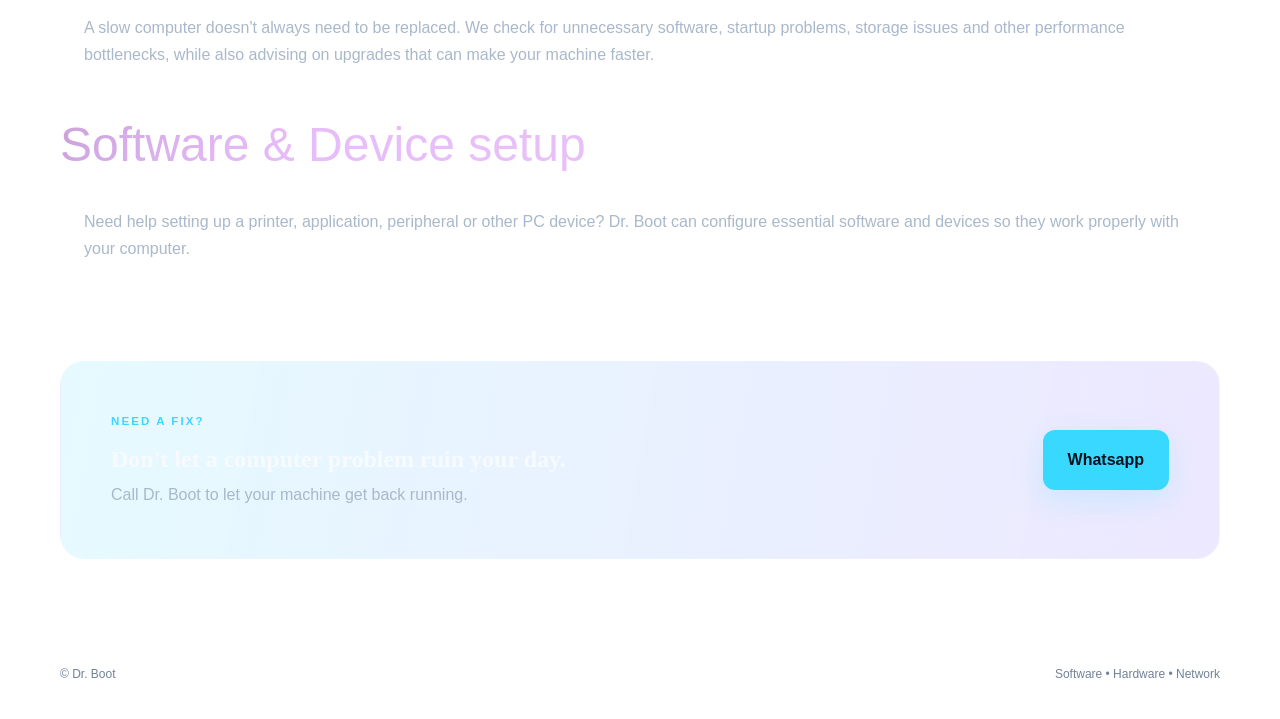
==== commit fc5836a1: "Fix image filename case in service card" ====
--- a/index.html
+++ b/index.html
@@ -111,7 +111,7 @@
 </div>
 </article>
 <article class="service-card">
-<div class="service-image setup"><img src="Software.jpg" width="100%"></div>
+<div class="service-image setup"><img src="software.jpg" width="100%"></div>
 <div class="service-content">
 <span class="tag">.</span>
 <h3>Software & Device Setup</h3>
--- a/style1.css
+++ b/style1.css
@@ -313,20 +313,12 @@
 	padding-left: 10%;
 }
 
-
-
-
-
-
-
-
-
-
-
-
-
 .laptop, .window, .m365, .problem, .performance, .software {
-    width: 100%; background: rgba(50,100,255,.3); padding: 24px; border-radius: 20px; margin: 0 0 15px;
+    width: 100%;
+	/*background: rgba(50,100,255,.3);*/
+	padding: 24px;
+	border-radius: 20px;
+	margin: 0 0 15px;
 }
 .laptop p, .window p, .m365 p, .problem p, .performance p, .software p { color: var(--muted); font-size: 1rem; line-height: 1.7; }
 
@@ -802,4 +794,4 @@
     .nav-call {
         min-height: 42px;
     }
-}+}
